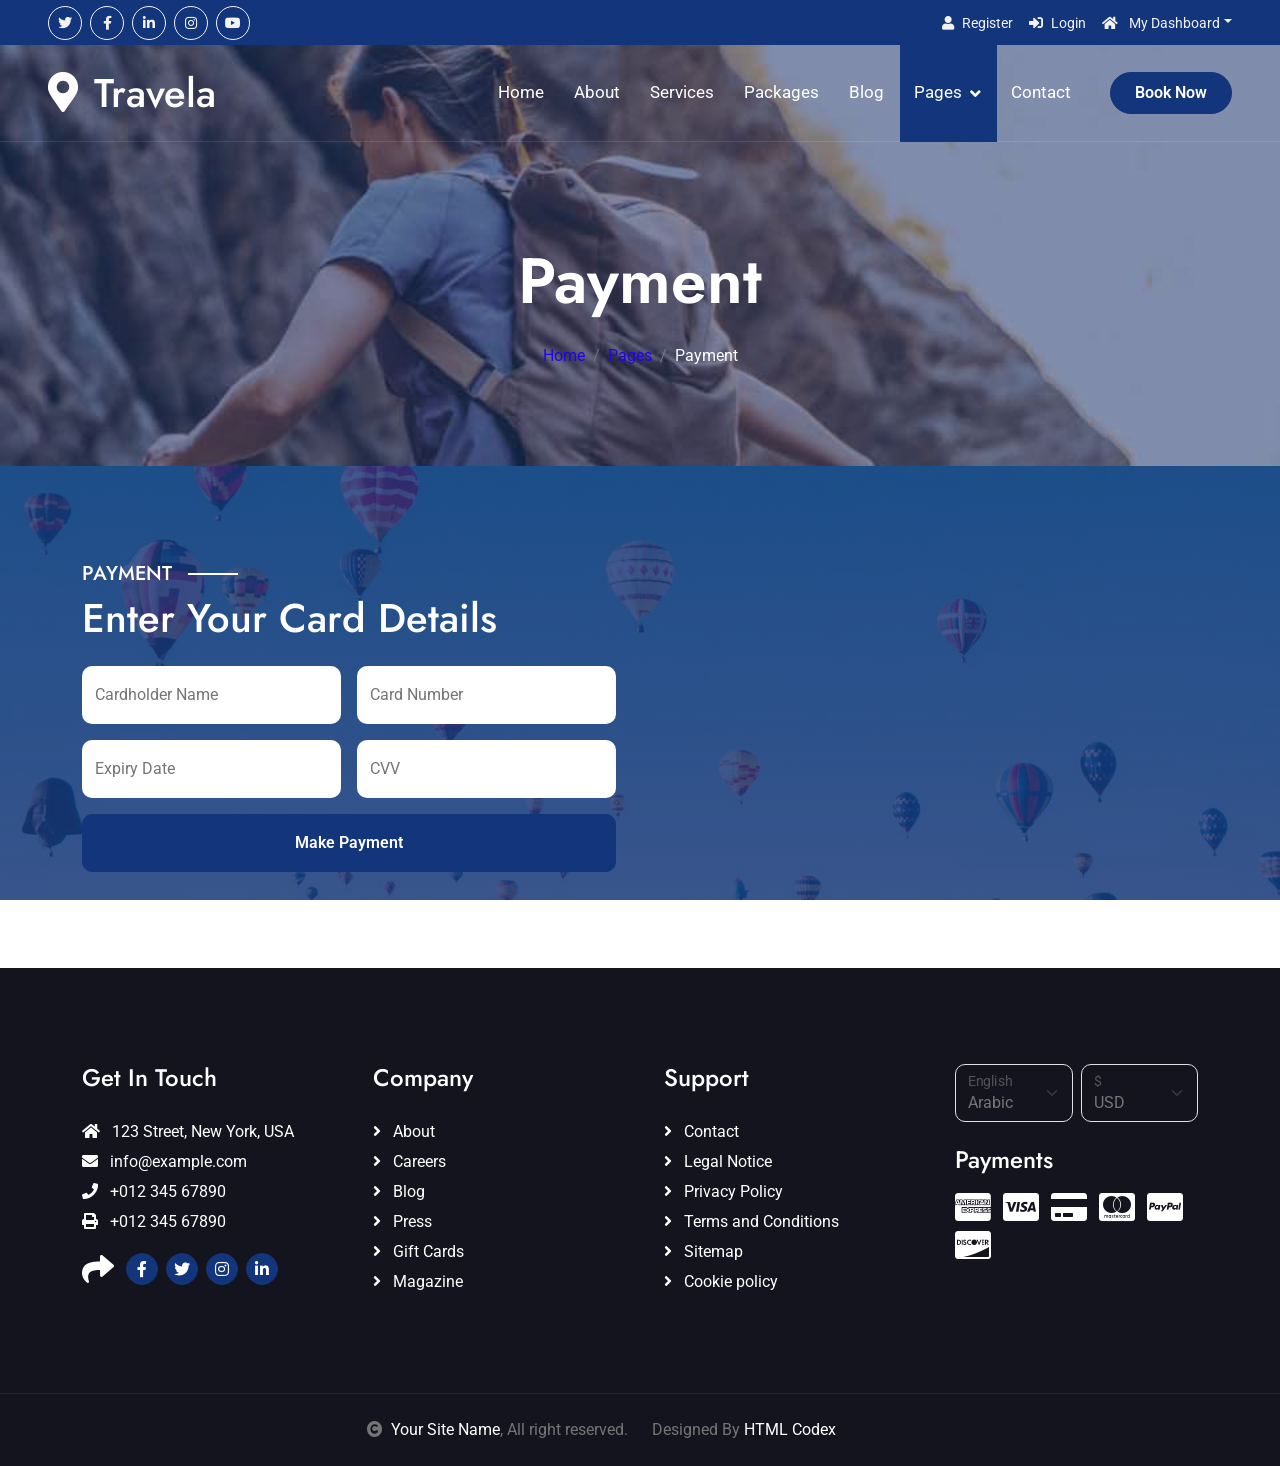
==== payment.html @ 4fa358ba "WIse Africa Web to Fix" ====
<!DOCTYPE html>
<html lang="en">

    <head>
        <meta charset="utf-8">
        <title>Travela - Tourism Website Template</title>
        <meta content="width=device-width, initial-scale=1.0" name="viewport">
        <meta content="" name="keywords">
        <meta content="" name="description">

        <!-- Google Web Fonts -->
        <link rel="preconnect" href="https://fonts.googleapis.com">
        <link rel="preconnect" href="https://fonts.gstatic.com" crossorigin>
        <link href="https://fonts.googleapis.com/css2?family=Jost:wght@500;600&family=Roboto&display=swap" rel="stylesheet"> 

        <!-- Icon Font Stylesheet -->
        <link rel="stylesheet" href="https://use.fontawesome.com/releases/v5.15.4/css/all.css"/>
        <link href="https://cdn.jsdelivr.net/npm/bootstrap-icons@1.4.1/font/bootstrap-icons.css" rel="stylesheet">

        <!-- Libraries Stylesheet -->
        <link href="lib/owlcarousel/assets/owl.carousel.min.css" rel="stylesheet">
        <link href="lib/lightbox/css/lightbox.min.css" rel="stylesheet">


        <!-- Customized Bootstrap Stylesheet -->
        <link href="css/bootstrap.min.css" rel="stylesheet">

        <!-- Template Stylesheet -->
        <link href="css/style.css" rel="stylesheet">
    </head>

    <body>

        <!-- Spinner Start -->
        <div id="spinner" class="show bg-white position-fixed translate-middle w-100 vh-100 top-50 start-50 d-flex align-items-center justify-content-center">
            <div class="spinner-border text-primary" style="width: 3rem; height: 3rem;" role="status">
                <span class="sr-only">Loading...</span>
            </div>
        </div>
        <!-- Spinner End -->

        <!-- Topbar Start -->
        <div class="container-fluid bg-primary px-5 d-none d-lg-block">
            <div class="row gx-0">
                <div class="col-lg-8 text-center text-lg-start mb-2 mb-lg-0">
                    <div class="d-inline-flex align-items-center" style="height: 45px;">
                        <a class="btn btn-sm btn-outline-light btn-sm-square rounded-circle me-2" href=""><i class="fab fa-twitter fw-normal"></i></a>
                        <a class="btn btn-sm btn-outline-light btn-sm-square rounded-circle me-2" href=""><i class="fab fa-facebook-f fw-normal"></i></a>
                        <a class="btn btn-sm btn-outline-light btn-sm-square rounded-circle me-2" href=""><i class="fab fa-linkedin-in fw-normal"></i></a>
                        <a class="btn btn-sm btn-outline-light btn-sm-square rounded-circle me-2" href=""><i class="fab fa-instagram fw-normal"></i></a>
                        <a class="btn btn-sm btn-outline-light btn-sm-square rounded-circle" href=""><i class="fab fa-youtube fw-normal"></i></a>
                    </div>
                </div>
                <div class="col-lg-4 text-center text-lg-end">
                    <div class="d-inline-flex align-items-center" style="height: 45px;">
                        <a href="#"><small class="me-3 text-light"><i class="fa fa-user me-2"></i>Register</small></a>
                        <a href="#"><small class="me-3 text-light"><i class="fa fa-sign-in-alt me-2"></i>Login</small></a>
                        <div class="dropdown">
                            <a href="#" class="dropdown-toggle text-light" data-bs-toggle="dropdown"><small><i class="fa fa-home me-2"></i> My Dashboard</small></a>
                            <div class="dropdown-menu rounded">
                                <a href="#" class="dropdown-item"><i class="fas fa-user-alt me-2"></i> My Profile</a>
                                <a href="#" class="dropdown-item"><i class="fas fa-comment-alt me-2"></i> Inbox</a>
                                <a href="#" class="dropdown-item"><i class="fas fa-bell me-2"></i> Notifications</a>
                                <a href="#" class="dropdown-item"><i class="fas fa-cog me-2"></i> Account Settings</a>
                                <a href="#" class="dropdown-item"><i class="fas fa-power-off me-2"></i> Log Out</a>
                            </div>
                        </div>
                    </div>
                </div>
            </div>
        </div>
        <!-- Topbar End -->

        <!-- Navbar & Hero Start -->
        <div class="container-fluid position-relative p-0">
            <nav class="navbar navbar-expand-lg navbar-light px-4 px-lg-5 py-3 py-lg-0">
                <a href="" class="navbar-brand p-0">
                    <h1 class="m-0"><i class="fa fa-map-marker-alt me-3"></i>Travela</h1>
                    <!-- <img src="img/logo.png" alt="Logo"> -->
                </a>
                <button class="navbar-toggler" type="button" data-bs-toggle="collapse" data-bs-target="#navbarCollapse">
                    <span class="fa fa-bars"></span>
                </button>
                <div class="collapse navbar-collapse" id="navbarCollapse">
                    <div class="navbar-nav ms-auto py-0">
                        <a href="index.html" class="nav-item nav-link">Home</a>
                        <a href="about.html" class="nav-item nav-link">About</a>
                        <a href="services.html" class="nav-item nav-link">Services</a>
                        <a href="packages.html" class="nav-item nav-link">Packages</a>
                        <a href="blog.html" class="nav-item nav-link">Blog</a>
                        <div class="nav-item dropdown">
                            <a href="#" class="nav-link dropdown-toggle active" data-bs-toggle="dropdown">Pages</a>
                            <div class="dropdown-menu m-0">
                                <a href="destination.html" class="dropdown-item">Destination</a>
                                <a href="tour.html" class="dropdown-item active">Explore Tour</a>
                                <a href="booking.html" class="dropdown-item">Travel Booking</a>
                                <a href="gallery.html" class="dropdown-item">Our Gallery</a>
                                <a href="guides.html" class="dropdown-item">Travel Guides</a>
                                <a href="testimonial.html" class="dropdown-item">Testimonial</a>
                                <a href="404.html" class="dropdown-item">404 Page</a>
                            </div>
                        </div>
                        <a href="contact.html" class="nav-item nav-link">Contact</a>
                    </div>
                    <a href="" class="btn btn-primary rounded-pill py-2 px-4 ms-lg-4">Book Now</a>
                </div>
            </nav>
        </div>
        <!-- Navbar & Hero End -->

        <div class="container-fluid bg-breadcrumb">
            <div class="container text-center py-5" style="max-width: 900px;">
                <h3 class="text-white display-3 mb-4">Payment</h3>
                <ol class="breadcrumb justify-content-center mb-0">
                    <li class="breadcrumb-item"><a href="index.html">Home</a></li>
                    <li class="breadcrumb-item"><a href="#">Pages</a></li>
                    <li class="breadcrumb-item active text-white">Payment</li>
                </ol>    
            </div>
        </div>
        <!-- Header End -->
    
        <!-- Payment Form Start -->
        <div class="container-fluid booking py-5">
            <div class="container py-5">
                <div class="row g-5 align-items-center">
                    <div class="col-lg-6">
                        <h5 class="section-booking-title pe-3">Payment</h5>
                        <h1 class="text-white mb-4">Enter Your Card Details</h1>
                        <form action="handle_booking.php" method="post">
                            <div class="row g-3">
                                <div class="col-md-6">
                                    <div class="form-floating">
                                        <input type="text" class="form-control bg-white border-0" id="cardName" placeholder="Cardholder Name">
                                        <label for="cardName">Cardholder Name</label>
                                    </div>
                                </div>
                                <div class="col-md-6">
                                    <div class="form-floating">
                                        <input type="text" class="form-control bg-white border-0" id="cardNumber" placeholder="Card Number">
                                        <label for="cardNumber">Card Number</label>
                                    </div>
                                </div>
                                <div class="col-md-6">
                                    <div class="form-floating">
                                        <input type="text" class="form-control bg-white border-0" id="expiryDate" placeholder="Expiry Date">
                                        <label for="expiryDate">Expiry Date</label>
                                    </div>
                                </div>
                                <div class="col-md-6">
                                    <div class="form-floating">
                                        <input type="text" class="form-control bg-white border-0" id="cvv" placeholder="CVV">
                                        <label for="cvv">CVV</label>
                                    </div>
                                </div>
                                <div class="col-12">
                                    <button class="btn btn-primary text-white w-100 py-3" type="submit">Make Payment</button>
                                </div>
                            </div>
                        </form>
                    </div>
                </div>
            </div>
        </div>

        <!-- Footer Start -->
        <div class="container-fluid footer py-5">
            <div class="container py-5">
                <div class="row g-5">
                    <div class="col-md-6 col-lg-6 col-xl-3">
                        <div class="footer-item d-flex flex-column">
                            <h4 class="mb-4 text-white">Get In Touch</h4>
                            <a href=""><i class="fas fa-home me-2"></i> 123 Street, New York, USA</a>
                            <a href=""><i class="fas fa-envelope me-2"></i> info@example.com</a>
                            <a href=""><i class="fas fa-phone me-2"></i> +012 345 67890</a>
                            <a href="" class="mb-3"><i class="fas fa-print me-2"></i> +012 345 67890</a>
                            <div class="d-flex align-items-center">
                                <i class="fas fa-share fa-2x text-white me-2"></i>
                                <a class="btn-square btn btn-primary rounded-circle mx-1" href=""><i class="fab fa-facebook-f"></i></a>
                                <a class="btn-square btn btn-primary rounded-circle mx-1" href=""><i class="fab fa-twitter"></i></a>
                                <a class="btn-square btn btn-primary rounded-circle mx-1" href=""><i class="fab fa-instagram"></i></a>
                                <a class="btn-square btn btn-primary rounded-circle mx-1" href=""><i class="fab fa-linkedin-in"></i></a>
                            </div>
                        </div>
                    </div>
                    <div class="col-md-6 col-lg-6 col-xl-3">
                        <div class="footer-item d-flex flex-column">
                            <h4 class="mb-4 text-white">Company</h4>
                            <a href=""><i class="fas fa-angle-right me-2"></i> About</a>
                            <a href=""><i class="fas fa-angle-right me-2"></i> Careers</a>
                            <a href=""><i class="fas fa-angle-right me-2"></i> Blog</a>
                            <a href=""><i class="fas fa-angle-right me-2"></i> Press</a>
                            <a href=""><i class="fas fa-angle-right me-2"></i> Gift Cards</a>
                            <a href=""><i class="fas fa-angle-right me-2"></i> Magazine</a>
                        </div>
                    </div>
                    <div class="col-md-6 col-lg-6 col-xl-3">
                        <div class="footer-item d-flex flex-column">
                            <h4 class="mb-4 text-white">Support</h4>
                            <a href=""><i class="fas fa-angle-right me-2"></i> Contact</a>
                            <a href=""><i class="fas fa-angle-right me-2"></i> Legal Notice</a>
                            <a href=""><i class="fas fa-angle-right me-2"></i> Privacy Policy</a>
                            <a href=""><i class="fas fa-angle-right me-2"></i> Terms and Conditions</a>
                            <a href=""><i class="fas fa-angle-right me-2"></i> Sitemap</a>
                            <a href=""><i class="fas fa-angle-right me-2"></i> Cookie policy</a>
                        </div>
                    </div>
                    <div class="col-md-6 col-lg-6 col-xl-3">
                        <div class="footer-item">
                            <div class="row gy-3 gx-2 mb-4">
                                <div class="col-xl-6">
                                    <form>
                                        <div class="form-floating">
                                            <select class="form-select bg-dark border" id="select1">
                                                <option value="1">Arabic</option>
                                                <option value="2">German</option>
                                                <option value="3">Greek</option>
                                                <option value="3">New York</option>
                                            </select>
                                            <label for="select1">English</label>
                                        </div>
                                    </form>
                                </div>
                                <div class="col-xl-6">
                                    <form>
                                        <div class="form-floating">
                                            <select class="form-select bg-dark border" id="select1">
                                                <option value="1">USD</option>
                                                <option value="2">EUR</option>
                                                <option value="3">INR</option>
                                                <option value="3">GBP</option>
                                            </select>
                                            <label for="select1">$</label>
                                        </div>
                                    </form>
                                </div>
                            </div>
                            <h4 class="text-white mb-3">Payments</h4>
                            <div class="footer-bank-card">
                                <a href="#" class="text-white me-2"><i class="fab fa-cc-amex fa-2x"></i></a>
                                <a href="#" class="text-white me-2"><i class="fab fa-cc-visa fa-2x"></i></a>
                                <a href="#" class="text-white me-2"><i class="fas fa-credit-card fa-2x"></i></a>
                                <a href="#" class="text-white me-2"><i class="fab fa-cc-mastercard fa-2x"></i></a>
                                <a href="#" class="text-white me-2"><i class="fab fa-cc-paypal fa-2x"></i></a>
                                <a href="#" class="text-white"><i class="fab fa-cc-discover fa-2x"></i></a>
                            </div>
                        </div>
                    </div>
                </div>
            </div>
        </div>
        <!-- Footer End -->
        
        <!-- Copyright Start -->
        <div class="container-fluid copyright text-body py-4">
            <div class="container">
                <div class="row g-4 align-items-center">
                    <div class="col-md-6 text-center text-md-end mb-md-0">
                        <i class="fas fa-copyright me-2"></i><a class="text-white" href="#">Your Site Name</a>, All right reserved.
                    </div>
                    <div class="col-md-6 text-center text-md-start">
                        <!--/*** This template is free as long as you keep the below author’s credit link/attribution link/backlink. ***/-->
                        <!--/*** If you'd like to use the template without the below author’s credit link/attribution link/backlink, ***/-->
                        <!--/*** you can purchase the Credit Removal License from "https://htmlcodex.com/credit-removal". ***/-->
                        Designed By <a class="text-white" href="https://htmlcodex.com">HTML Codex</a>
                    </div>
                </div>
            </div>
        </div>
        <!-- Copyright End -->

        <!-- Back to Top -->
        <a href="#" class="btn btn-primary btn-primary-outline-0 btn-md-square back-to-top"><i class="fa fa-arrow-up"></i></a>   

        
        <!-- JavaScript Libraries -->
        <script src="https://ajax.googleapis.com/ajax/libs/jquery/3.6.4/jquery.min.js"></script>
        <script src="https://cdn.jsdelivr.net/npm/bootstrap@5.0.0/dist/js/bootstrap.bundle.min.js"></script>
        <script src="lib/easing/easing.min.js"></script>
        <script src="lib/waypoints/waypoints.min.js"></script>
        <script src="lib/owlcarousel/owl.carousel.min.js"></script>
        <script src="lib/lightbox/js/lightbox.min.js"></script>
        

        <!-- Template Javascript -->
        <script src="js/main.js"></script>
    </body>

</html>
---- css/style.css ----
/*** Spinner Start ***/
/*** Spinner ***/
#spinner {
    opacity: 0;
    visibility: hidden;
    transition: opacity .5s ease-out, visibility 0s linear .5s;
    z-index: 99999;
}

#spinner.show {
    transition: opacity .5s ease-out, visibility 0s linear 0s;
    visibility: visible;
    opacity: 1;
}
/*** Spinner End ***/

.back-to-top {
    position: fixed;
    right: 30px;
    bottom: 30px;
    display: flex;
    width: 45px;
    height: 45px;
    align-items: center;
    justify-content: center;
    transition: 0.5s;
    z-index: 99;
}

/*** Button Start ***/
.btn {
    font-weight: 600;
    transition: .5s;
}

.btn-square {
    width: 32px;
    height: 32px;
}

.btn-sm-square {
    width: 34px;
    height: 34px;
}

.btn-md-square {
    width: 44px;
    height: 44px;
}

.btn-lg-square {
    width: 56px;
    height: 56px;
}

.btn-square,
.btn-sm-square,
.btn-md-square,
.btn-lg-square {
    padding: 0;
    display: flex;
    align-items: center;
    justify-content: center;
    font-weight: normal;
    border-radius: 50%;
}

.btn.btn-primary {
    box-shadow: inset 0 0 0 0 var(--bs-primary);
}

.btn.btn-primary:hover {
    box-shadow: inset 300px 0 0 0 var(--bs-light) !important;
    color: var(--bs-primary) !important;
}

.btn.btn-light {
    box-shadow: inset 0 0 0 0 var(--bs-primary);
}

.btn.btn-light:hover {
    box-shadow: inset 300px 0 0 0 var(--bs-primary);
    color: var(--bs-light) !important;
}

.btn-hover {
    transition: 0.5s;
}

.btn-hover:hover {
    color: var(--bs-secondary) !important;
}

/*** Section Title Start ***/
.section-title {
    position: relative;
    display: inline-block;
    text-transform: uppercase;
    color: var(--bs-primary);
}

.section-title::before {
    content: "";
    width: 50px;
    position: absolute;
    top: 50%;
    right: 0;
    transform: translateY(-50%);
    margin-right: -50px;
    border: 1px solid var(--bs-primary) !important;
}

.section-title::after {
    content: "";
    width: 50px;
    position: absolute;
    top: 50%;
    left: 0;
    transform: translateY(-50%);
    margin-left: -50px;
    border: 1px solid var(--bs-primary) !important;
}


/*** Topbar Start ***/
.fixed-top .container {
    transition: 0.5s;
}

.topbar {
    padding: 2px 10px 2px 20px;
    background: var(--bs-primary) !important;
}

.topbar a,
.topbar a i {
    transition: 0.5s;
}

.topbar a:hover,
.topbar a i:hover {
    color: var(--bs-secondary) !important;
}


@media (max-width: 768px) {
    .topbar {
        display: none;    
    }
}
/*** Topbar End ***/


/*** Navbar ***/
.navbar-light .navbar-nav .nav-link {
    font-family: 'Roboto', sans-serif;
    position: relative;
    padding: 35px 15px;
    color: var(--bs-white) !important;
    font-size: 17px;
    font-weight: 400;
    outline: none;
    transition: .5s;
}

.sticky-top.navbar-light .navbar-nav .nav-link {
    padding: 20px 15px;
    color: var(--bs-dark) !important;
}

.navbar-light .navbar-nav .nav-link:hover,
.navbar-light .navbar-nav .nav-link.active {
    color: var(--bs-white) !important;
}

.navbar-light .navbar-brand h1 {
    color: var(--bs-white);
}

.sticky-top.navbar-light .navbar-brand h1 {
    color: var(--bs-primary);
}

.navbar-light .navbar-brand img {
    max-height: 60px;
    transition: .5s;
}

.sticky-top.navbar-light .navbar-brand img {
    max-height: 45px;
}

.navbar .dropdown-toggle::after {
    border: none;
    content: "\f107";
    font-family: "Font Awesome 5 Free";
    font-weight: 900;
    vertical-align: middle;
    margin-left: 8px;
}

@media (min-width: 1200px) {
    .navbar .nav-item .dropdown-menu {
        display: block;
        visibility: hidden;
        top: 100%;
        transform: rotateX(-75deg);
        transform-origin: 0% 0%;
        border: 0;
        border-radius: 10px;
        transition: .5s;
        opacity: 0;
    }
}

.dropdown .dropdown-menu a:hover {
    background: var(--bs-primary);
    color: var(--bs-white);
}

.navbar .nav-item:hover .dropdown-menu {
    transform: rotateX(0deg);
    visibility: visible;
    background: var(--bs-light);
    transition: .5s;
    opacity: 1;
}

@media (max-width: 991.98px) {
    .sticky-top.navbar-light {
        position: relative;
        background: var(--bs-white);
    }

    .navbar-light .navbar-brand h1 {
        color: var(--bs-primary);
    }

    .navbar.navbar-expand-lg .navbar-toggler {
        padding: 10px 20px;
        border: 1px solid var(--bs-primary);
        color: var(--bs-primary);
    }

    .navbar-light .navbar-collapse {
        margin-top: 15px;
        border-top: 1px solid #DDDDDD;
    }

    .navbar-light .navbar-nav .nav-link,
    .sticky-top.navbar-light .navbar-nav .nav-link {
        padding: 10px 0;
        color: var(--bs-dark) !important;
    }

    .navbar-light .navbar-nav .nav-link:hover,
    .navbar-light .navbar-nav .nav-link.active  {
        color: var(--bs-primary) !important;
    }

    .navbar-light .navbar-brand img {
        max-height: 45px;
    }
}

@media (min-width: 992px) {
    .navbar-light {
        position: absolute;
        width: 100%;
        top: 0;
        left: 0;
        border-bottom: 1px solid rgba(255, 255, 255, .1);
        z-index: 999;
    }
    
    .sticky-top.navbar-light {
        position: fixed;
        background: var(--bs-light);
    }

    .navbar-light .navbar-nav .nav-link::before {
        position: absolute;
        content: "";
        width: 100%;
        height: 0;
        bottom: -1px;
        left: 0;
        background: var(--bs-primary);
        transition: .5s;
        z-index: -1;
    }

    .navbar-light .navbar-nav .nav-link:hover::before,
    .navbar-light .navbar-nav .nav-link.active::before {
        height: calc(100% + 1px);
        left: 1px;
    }

    .navbar-light .navbar-nav .nav-link.nav-contact::before {
        display: none;
    }
}

/*** Carousel Hero Header Start ***/
.carousel-header .carousel-control-prev,
.carousel-header .carousel-control-next {
    background: transparent;
}

.carousel-header .carousel-control-prev .carousel-control-prev-icon {
    position: absolute;
    top: 50%;
    left: 0;
    transform: translateY(-50%);
    padding: 25px 30px;
    border-top-left-radius: 0;
    border-top-right-radius: 50px;
    border-bottom-left-radius: 0;
    border-bottom-right-radius: 50px;
    background-size: 60% 60%;
}

.carousel-header .carousel-control-next .carousel-control-next-icon {
    position: absolute;
    top: 50%;
    right: 0;
    transform: translateY(-50%);
    padding: 25px 30px;
    border-top-left-radius: 50px;
    border-top-right-radius: 0;
    border-bottom-left-radius: 50px;
    border-bottom-right-radius: 0;
    background-size: 60% 60%;

}

.carousel-header .carousel .carousel-indicators li,
.carousel-header .carousel .carousel-indicators li,
.carousel-header .carousel .carousel-indicators li {
    opacity: 0;
}

.carousel-header .carousel-inner .carousel-item {
    position: relative;
    min-height: 100vh 
}

.carousel-header .carousel-inner .carousel-item img {
    position: absolute;
    width: 100%;
    height: 100%;
    object-fit: cover;
}

.carousel-header .carousel-inner .carousel-item .carousel-caption  {
    position: absolute;
    width: 100%;
    height: 100%;
    top: 0;
    left: 0;
    padding-top: 60px;
    display: flex;
    align-items: center;
    justify-content: center;
    text-align: center;
    background: linear-gradient(rgba(0, 0, 0, .5), rgba(0, 0, 0, 0.5));
    background-size: cover;
}

@media (max-width: 768px) {
    .carousel-header .carousel-inner .carousel-item img,
    .carousel-header .carousel-inner .carousel-item .carousel-caption {
        height: 700px;
        margin-top: -100px;
    }

    .carousel-header {
        height: 700px !important;
    }

    .carousel-header .carousel-control-prev .carousel-control-prev-icon,
    .carousel-header .carousel-control-next .carousel-control-next-icon {
        opacity: 0;
    }
    
    .search-bar {
        margin-top: -100px;
        transition: 0.5s;
    }
}
/*** Carousel Hero Header End ***/


/*** Single Page Hero Header Start ***/
.bg-breadcrumb {
    background: linear-gradient(rgba(19, 53, 123, 0.5), rgba(19, 53, 123, 0.5)), url(../img/breadcrumb-bg.jpg);
    background-position: center center;
    background-repeat: no-repeat;
    background-size: cover;
    background-attachment: fixed;
    padding: 150px 0 50px 0;
}

.bg-breadcrumb .breadcrumb-item a {
    color: var(--bs-secondary) !important;
}
/*** Single Page Hero Header End ***/


/*** About Start ***/
.about .container .section-about-title {
    position: relative;
    display: inline-block;
    text-transform: uppercase;
    color: var(--bs-primary);
}

.about .container .section-about-title::before {
    content: "";
    width: 50px;
    position: absolute;
    top: 50%;
    right: 0;
    transform: translateY(-50%);
    margin-right: -50px;
    border: 1px solid var(--bs-primary) !important;
}
/*** About End ***/


/*** Services Start ***/
.service .service-content-inner {
    transition: 0.5s;
}
.service .service-content-inner:hover {
    position: relative;
    background: var(--bs-primary) !important;
}

.service .service-content-inner .service-content h5,
.service .service-content-inner .service-content p,
.service .service-content-inner .service-icon i {
    transition: 0.5s;
}

.service .service-content-inner:hover .service-content h5,
.service .service-content-inner:hover .service-content p,
.service .service-content-inner:hover .service-icon i {
    color: var(--bs-white) !important;
}
/*** Service End ***/


/*** Destination Start ***/
.destination .tab-class .tab-content .tab-pane .destination-img {
    position: relative;
    overflow: hidden;
    border-radius: 10px;
    z-index: 1;
}

.destination .tab-class .tab-content .tab-pane .destination-img .destination-overlay {
    position: absolute;
    bottom: -100%;
    left: 0;
    z-index: 3;
    transition: 0.5s;
}

.destination .tab-class .tab-content .tab-pane .destination-img .search-icon {
    position: absolute;
    width: 100%;
    height: 100%;
    top: 0;
    right: 0;
    display: flex;
    justify-content: end;
    padding: 20px 20px 0 0;
    background: rgba(0, 0, 0, 0.1);
    border-radius: 10px;
    transition: 0.5s;

}

.destination .tab-class .tab-content .tab-pane .destination-img .search-icon a i {
    opacity: 0;
    transition: 0.5s;
}

.destination .tab-class .nav-item {
    padding: 0 0 20px 0;
}
.destination .tab-class .nav-item a.active {
    background: var(--bs-primary) !important;
}

.destination .tab-class .nav-item a.active span {
    color: var(--bs-white) !important;
}

.destination .tab-class .tab-content .destination-img:hover .search-icon {
    background: rgba(19, 53, 123, 0.4);
}

.destination .tab-class .tab-content .destination-img:hover .destination-overlay {
    bottom: 0;
}

.destination .tab-class .tab-content .destination-img:hover .search-icon a i {
    opacity: 1;
}

.destination .tab-class .tab-content .destination-img img {
    transition: 0.5s;
}

.destination .tab-class .tab-content .destination-img:hover img {
    transform: scale(1.2);
}
/*** Destination End ***/


/*** Packages Start ***/
.packages .packages-item .packages-img {
    position: relative;
    overflow: hidden;
    transition: 0.5s;
    border-top-right-radius: 10px;
    border-top-left-radius: 10px;
    z-index: 1;
}

.packages .packages-item .packages-img .packages-info {
    background: rgba(0, 0, 0, .3);
}

.packages .packages-item .packages-img .packages-info small,
.packages .packages-item .packages-img .packages-info small i {
    color: var(--bs-white);
    transition: 0.5s;
}

.packages .packages-item .packages-img::after {
    position: absolute;
    content: "";
    width: 0;
    height: 0;
    top: 50%;
    left: 50%;
    transform: translate(-50%, -50%);
    border: 0px solid;
    border-radius: 10px !important;
    visibility: hidden;
    transition: 0.7s;
    z-index: 3;
}

.packages .packages-item .packages-img:hover.packages-img::after {
    width: 100%;
    height: 100%;
    border: 300px solid;
    border-color: rgba(19, 53, 123, 0.6) rgba(19, 53, 123, 0.6) rgba(19, 53, 123, 0.6) rgba(19, 53, 123, 0.6);
    visibility: visible;
}

.packages .packages-item .packages-img small,
.packages .packages-item .packages-img small i {
    transition: 0.5s;
}

.packages .packages-item .packages-img:hover small,
.packages .packages-item .packages-img:hover small i {
    color: var(--bs-white) !important;

}

.packages .packages-item .packages-img img {
    transition: 0.5s;
}

.packages .packages-item .packages-img:hover img {
    transform: scale(1.3);
}

.packages .packages-item .packages-img .packages-price {
    position: absolute;
    width: 100px; 
    top: 0; 
    left: 50%; 
    transform: translateX(-50%);
    display: inline-block;
    background: var(--bs-primary);
    color: var(--bs-white);
    border-bottom-left-radius: 10px;
    border-bottom-right-radius: 10px; 
    z-index: 5;
}

.packages .packages-carousel {
    position: relative;
}

.packages .packages-carousel .owl-nav .owl-prev {
    position: absolute;
    top: -50px;
    left: 0;
    padding: 5px 30px;
    border: 1px solid var(--bs-primary);
    border-radius: 30px;
    transition: 0.5s;
}

.packages .packages-carousel .owl-nav .owl-next {
    position: absolute;
    top: -50px;
    right: 0;
    padding: 5px 30px;
    border: 1px solid var(--bs-primary);
    border-radius: 30px;
    transition: 0.5s;
}

.packages .packages-carousel .owl-nav .owl-prev i,
.packages .packages-carousel .owl-nav .owl-next i {
    color: var(--bs-primary);
    font-size: 17px;
    transition: 0.5s;
}

.packages .packages-carousel .owl-nav .owl-prev:hover,
.packages .packages-carousel .owl-nav .owl-next:hover {
    background: var(--bs-primary);
}

.packages .packages-carousel .owl-nav .owl-prev:hover i,
.packages .packages-carousel .owl-nav .owl-next:hover i {
    color: var(--bs-white);
}
/*** Packages End ***/


/*** Explore Tour Start ***/
.ExploreTour .tab-class .nav-item {
    padding: 0 0 20px 0;
}
.ExploreTour .tab-class .nav-item a.active {
    background: var(--bs-primary) !important;
}

.ExploreTour .tab-class .nav-item a.active span {
    color: var(--bs-white) !important;
}


/* National Tour Start */
.ExploreTour #NationalTab-1 .national-item {
    position: relative;
    border-radius: 10px;
    overflow: hidden;
}

.ExploreTour #NationalTab-1 .national-item img {
    transition: 0.5s;
}

.ExploreTour #NationalTab-1 .national-item:hover img {
    transform: scale(1.2);
}

.ExploreTour #NationalTab-1 .national-item .national-content {
    position: absolute;
    width: 100%;
    height: 100%;
    top: 0;
    left: 0;
    border-radius: 10px;
    padding: 20px;
    background: rgba(0, 0, 0, .2);
    display: flex;
    align-items: end;
    justify-content: center;
    transition: 0.5s;
}

.ExploreTour #NationalTab-1 .national-item:hover .national-content {
    background: rgba(19, 53, 123, .6);
}

.ExploreTour #NationalTab-1 .national-item .national-plus-icon {
    position: absolute;
    top: 50%;
    left: 50%;
    transform: translate(-50%, -50%);
    transition: 0.5s;
    opacity: 0;
}

.ExploreTour #NationalTab-1 .national-item:hover .national-plus-icon {
    opacity: 1;
}

.ExploreTour #NationalTab-1 .national-item .tour-offer {
    position: absolute;
    top: -1px;
    left: -1px;
    padding: 20px;
    border-top-right-radius: 40px;
    border-top-left-radius: 20px;
    border-bottom-right-radius: 0;
    border-bottom-left-radius: 80px;
    background: var(--bs-primary);
    color: var(--bs-white);
}

/* International Tour Start */
.ExploreTour #InternationalTab-2 .international-item {
    position: relative;
    border-radius: 10px;
    overflow: hidden;
}

.ExploreTour #InternationalTab-2 .international-item img {
    transition: 0.5s;
}

.ExploreTour #InternationalTab-2 .international-item:hover img {
    transform: scale(1.2);
}

.ExploreTour #InternationalTab-2 .international-item .tour-offer {
    position: absolute;
    top: -1px;
    left: -1px;
    padding: 20px;
    border-top-right-radius: 30px;
    border-top-left-radius: 20px;
    border-bottom-right-radius: 0;
    border-bottom-left-radius: 80px;
    background: var(--bs-primary);
    color: var(--bs-white);
}

.ExploreTour #InternationalTab-2 .international-item .international-content {
    position: absolute;
    width: 100%;
    height: 100%;
    top: 0;
    left: 0;
    border-radius: 10px;
    padding: 20px;
    background: rgba(0, 0, 0, .3);
    display: flex;
    align-items: end;
    justify-content: center;
    transition: 0.5s;
}

.ExploreTour #InternationalTab-2 .international-item:hover .international-content {
    background: rgba(19, 53, 123, .6);
}

.ExploreTour #InternationalTab-2 .international-item .international-content .international-info a {
    font-size: 14px;
}

.ExploreTour #InternationalTab-2 .international-item .international-plus-icon {
    position: absolute;
    top: 50%;
    left: 50%;
    transform: translate(-50%, -50%);
    transition: 0.5s;
    opacity: 0;
}

.ExploreTour #InternationalTab-2 .international-item:hover .international-plus-icon {
    opacity: 1;
}

/* carousel Start */
.ExploreTour #InternationalTab-2 .InternationalTour-carousel .international-item {
    position: relative;
    overflow: hidden;
}

.ExploreTour #InternationalTab-2 .InternationalTour-carousel .owl-dots {
    margin-top: 30px;
    display: flex;
    align-items: center;
    justify-content: center;
}

.ExploreTour #InternationalTab-2 .InternationalTour-carousel .owl-dot {
    position: relative;
    display: inline-block;
    margin: 0 5px;
    width: 15px;
    height: 15px;
    background: var(--bs-light);
    border: 1px solid var(--bs-primary);
    border-radius: 10px;
    transition: 0.5s;
}

.ExploreTour #InternationalTab-2 .InternationalTour-carousel .owl-dot.active {
    width: 40px;
    background: var(--bs-primary);
}
/*** Explore Tour End ***/


/*** Gallery Start ***/
.gallery .gallery-item {
    position: relative;
    overflow: hidden;
    border-radius: 10px;
}

.gallery .gallery-item img {
    min-height: 300px;
    object-fit: cover;
}

.gallery .gallery-item .gallery-content {
    position: absolute;
    width: 100%;
    height: 100%;
    bottom: 0;
    left: 0;
    padding: 15px;
    background: rgba(0, 0, 0, 0.3);
    border-radius: 10px;
    display: flex;
    flex-direction: column;
    justify-content: end;
    transition: 0.5s;
}

.gallery .gallery-item .gallery-content .gallery-info {
    position: relative;
    margin-bottom: -100%;
    opacity: 0;
    transition: 0.5s;
}

.gallery .gallery-item .gallery-plus-icon {
    position: absolute;
    top: 50%;
    left: 50%;
    transform: translate(-50%, -50%);
    transition: 0.5s;
    opacity: 0;
}

.gallery .gallery-item:hover .gallery-content .gallery-info,
.gallery .gallery-item:hover .gallery-plus-icon {
   opacity: 1;
   margin: 0;
}

.gallery .gallery-item img {
    transition: 0.5s;
}

.gallery .gallery-item:hover img {
    transform: scale(1.2);
}

.gallery .gallery-item:hover .gallery-content {
    background: rgba(19, 53, 123, 0.8);
}

.gallery .tab-class .nav-item {
    padding: 0 0 20px 0;
}
.gallery .tab-class .nav-item a.active {
    background: var(--bs-primary) !important;
}

.gallery .tab-class .nav-item a.active span {
    color: var(--bs-white) !important;
}

/*** Gallery End ***/

/*** Tour Booking Start ***/
.booking {
    background: linear-gradient(rgba(19, 53, 123, .8), rgba(19, 53, 123, .8)), url(../img/tour-booking-bg.jpg);
    background-position: center center;
    background-repeat: no-repeat;
    background-size: cover;
    background-attachment: fixed;
    
}


.booking .container .section-booking-title {
    position: relative;
    display: inline-block;
    text-transform: uppercase;
    color: var(--bs-white);
}

.booking .container .section-booking-title::before {
    content: "";
    width: 50px;
    position: absolute;
    top: 50%;
    right: 0;
    transform: translateY(-50%);
    margin-right: -50px;
    border: 1px solid var(--bs-white) !important;
}

.booking .container form .btn.btn-primary {
    box-shadow: inset 0 0 0 0 var(--bs-primary);
}

.booking .container form .btn.btn-primary:hover {
    box-shadow: inset 800px 0 0 0 var(--bs-light) !important;
    color: var(--bs-primary) !important;
}



/*** Tour Booking end ***/

/*** Travel Guide Start ***/
.guide .guide-item .guide-img {
    position: relative;
}

.guide .guide-item .guide-img .guide-icon {
    position: absolute;
    bottom: 0; 
    left: 50%; 
    transform: translate(-50%, -50%);
    margin-bottom: -50px;
    display: flex;
    justify-content: center;
    border: 1px solid var(--bs-primary);
    background: var(--bs-light);
    z-index: 9;
}

.guide .guide-item .guide-img .guide-img-efects {
    position: relative;
    overflow: hidden;
    border-top-right-radius: 10px;
    border-top-left-radius: 10px;
}

.guide .guide-item .guide-img .guide-img-efects::after {
    content: "";
    width: 100%;
    height: 0;
    position: absolute;
    top: 0;
    left: 0;
    transition: 0.5s;
}

.guide .guide-item:hover .guide-img-efects::after {
    height: 100%;
    border-top-right-radius: 10px;
    border-top-left-radius: 10px;
    background: rgba(19, 53, 123, .5);
}

.guide .guide-item .guide-img-efects img {
    transition: 0.5s;
}
.guide .guide-item:hover .guide-img-efects img {
    transform: scale(1.1);
}

.guide .guide-item .guide-title {
    position: relative;
    background: var(--bs-light);
    transition: 0.5s;
}

.guide .guide-item .guide-title::after {
    content: "";
    width: 100%;
    height: 0;
    position: absolute;
    bottom: 0;
    left: 0;
    border-bottom-right-radius: 10px;
    border-bottom-left-radius: 10px;
    transition: 0.5s;
}

.guide .guide-item:hover .guide-title::after {
    height: 100%;
    background: var(--bs-primary) !important;
    color: var(--bs-white);
}

.guide .guide-item .guide-title .guide-title-inner,
.guide .guide-item:hover .guide-title .guide-title-inner h4 {
    transition: 0.5s;
}

.guide .guide-item:hover .guide-title .guide-title-inner {
    position: relative;
    color: var(--bs-white) !important;
    z-index: 2;
}

.guide .guide-item:hover .guide-title .guide-title-inner h4 {
    color: var(--bs-white);
}
/*** Travel Guide End ***/


/*** Blog Start ***/
.blog .blog-item .blog-img {
    position: relative;
}

.blog .blog-item .blog-img .blog-info {
    position: absolute;
    width: 100%;
    left: 0;
    bottom: 0;
    display: flex;
    background: rgba(255, 255, 255, .2);
    color: var(--bs-white);
}

.blog .blog-item .blog-img .blog-img-inner {
    position: relative;
    border-top-right-radius: 10px;
    border-top-left-radius: 10px;
}

.blog .blog-item .blog-img .blog-img-inner .blog-icon {
    position: absolute;
    width: 100%;
    height: 0;
    top: 50%;
    left: 50%;
    transform: translate(-50%, -50%);
    border-top-right-radius: 10px;
    border-top-left-radius: 10px;
    display: flex;
    align-items: center;
    justify-content: center;
    transition: 0.5s;
}

.blog .blog-item .blog-img .blog-img-inner .blog-icon a {
    display: flex;
    align-items: center;
    justify-content: center;
    opacity: 0;
    transition: 0.5s;
}

.blog .blog-item .blog-img:hover .blog-img-inner .blog-icon a {
    opacity: 1;
}

.blog .blog-item .blog-img:hover .blog-img-inner .blog-icon {
    height: 100%;
    background: rgba(19, 53, 123, .6);
    opacity: 1;
}

.blog .blog-item .blog-img .blog-img-inner {
    overflow: hidden;
}

.blog .blog-item .blog-img .blog-img-inner img {
    transition: 0.5s;
}

.blog .blog-item .blog-img:hover .blog-img-inner img {
    transform: scale(1.2);
}
/*** Blog End ***/

/*** Testimonial Start ***/
.testimonial .testimonial-carousel {
    position: relative;
}

.testimonial .testimonial-carousel .testimonial-item .testimonial-img {
    position: relative;
    width: 100px; 
    height: 100px; 
    top: 0; left: 50%; 
    transform: translate(-50%, -50%);
    border: 3px solid var(--bs-primary); 
    border-style: dotted;
    border-radius: 50%;
}

.testimonial .testimonial-carousel .owl-dots {
    margin-top: 30px;
    display: flex;
    align-items: center;
    justify-content: center;
}

.testimonial .testimonial-carousel .owl-dot {
    position: relative;
    display: inline-block;
    margin: 0 5px;
    width: 15px;
    height: 15px;
    background: var(--bs-light);
    border: 1px solid var(--bs-primary);
    border-radius: 10px;
    transition: 0.5s;
}

.testimonial .testimonial-carousel .owl-dot.active {
    width: 40px;
    background: var(--bs-primary);
}

.testimonial .testimonial-carousel .owl-nav .owl-prev {
    position: absolute;
    top: -55px;
    left: 0;
    padding: 5px 30px;
    border: 1px solid var(--bs-primary);
    border-radius: 30px;
    transition: 0.5s;
}

.testimonial .testimonial-carousel .owl-nav .owl-next {
    position: absolute;
    top: -55px;
    right: 0;
    padding: 5px 30px;
    border: 1px solid var(--bs-primary);
    border-radius: 30px;
    transition: 0.5s;
}

.testimonial .testimonial-carousel .owl-nav .owl-prev i,
.testimonial .testimonial-carousel .owl-nav .owl-next i {
    color: var(--bs-primary);
    font-size: 17px;
    transition: 0.5s;
}

.testimonial .testimonial-carousel .owl-nav .owl-prev:hover,
.testimonial .testimonial-carousel .owl-nav .owl-next:hover {
    background: var(--bs-primary);
}

.testimonial .testimonial-carousel .owl-nav .owl-prev:hover i,
.testimonial .testimonial-carousel .owl-nav .owl-next:hover i {
    color: var(--bs-white);
}

.testimonial .testimonial-carousel .owl-item.center .testimonial-item .testimonial-comment {
    background: var(--bs-primary) !important;
    color: var(--bs-white);
    transition: 0.5s;
}

.testimonial .testimonial-carousel .owl-item.center .testimonial-item .testimonial-img {
    border: 3px solid var(--bs-white); 
    border-style: dotted;
    transition: 0.5s;
}
/*** Testimonial End ***/

/*** Contact Start ***/
.contact .container form .btn.btn-primary {
    box-shadow: inset 0 0 0 0 var(--bs-primary);
}

.contact .container form .btn.btn-primary:hover {
    box-shadow: inset 1000px 0 0 0 var(--bs-light) !important;
    color: var(--bs-primary) !important;
}
/*** Contact End ***/

/*** Subscribe Start ***/
.subscribe {
    background: linear-gradient(rgba(19, 53, 123, .6), rgba(19, 53, 123, .6)), url(../img/subscribe-img.jpg);
    background-attachment: fixed;
    background-position: center center;
    background-repeat: no-repeat;
    background-size: cover;
}

.subscribe .subscribe-title {
    position: relative;
    display: inline-block;
    text-transform: uppercase;
    color: var(--bs-white);
}

.subscribe .subscribe-title::before {
    content: "";
    width: 50px;
    position: absolute;
    top: 50%;
    right: 0;
    transform: translateY(-50%);
    margin-right: -50px;
    border: 1px solid var(--bs-white) !important;
}

.subscribe .subscribe-title::after {
    content: "";
    width: 50px;
    position: absolute;
    top: 50%;
    left: 0;
    transform: translateY(-50%);
    margin-left: -50px;
    border: 1px solid var(--bs-white) !important;
}
/*** Subscribe End ***/

/*** Footer Start ***/
.footer {
    background: var(--bs-dark);
}
.footer .footer-item a {
    line-height: 30px;
    color: var(--bs-white);
    transition: 0.5s;
}

.footer .footer-item a:hover {
    letter-spacing: 2px;
    color: var(--bs-primary);
}

/*** Footer End ***/

/*** copyright Start ***/
.copyright {
    border-top: 1px solid rgba(255, 255, 255, 0.08);
    background: var(--bs-dark) !important;
}
/*** copyright end ***/
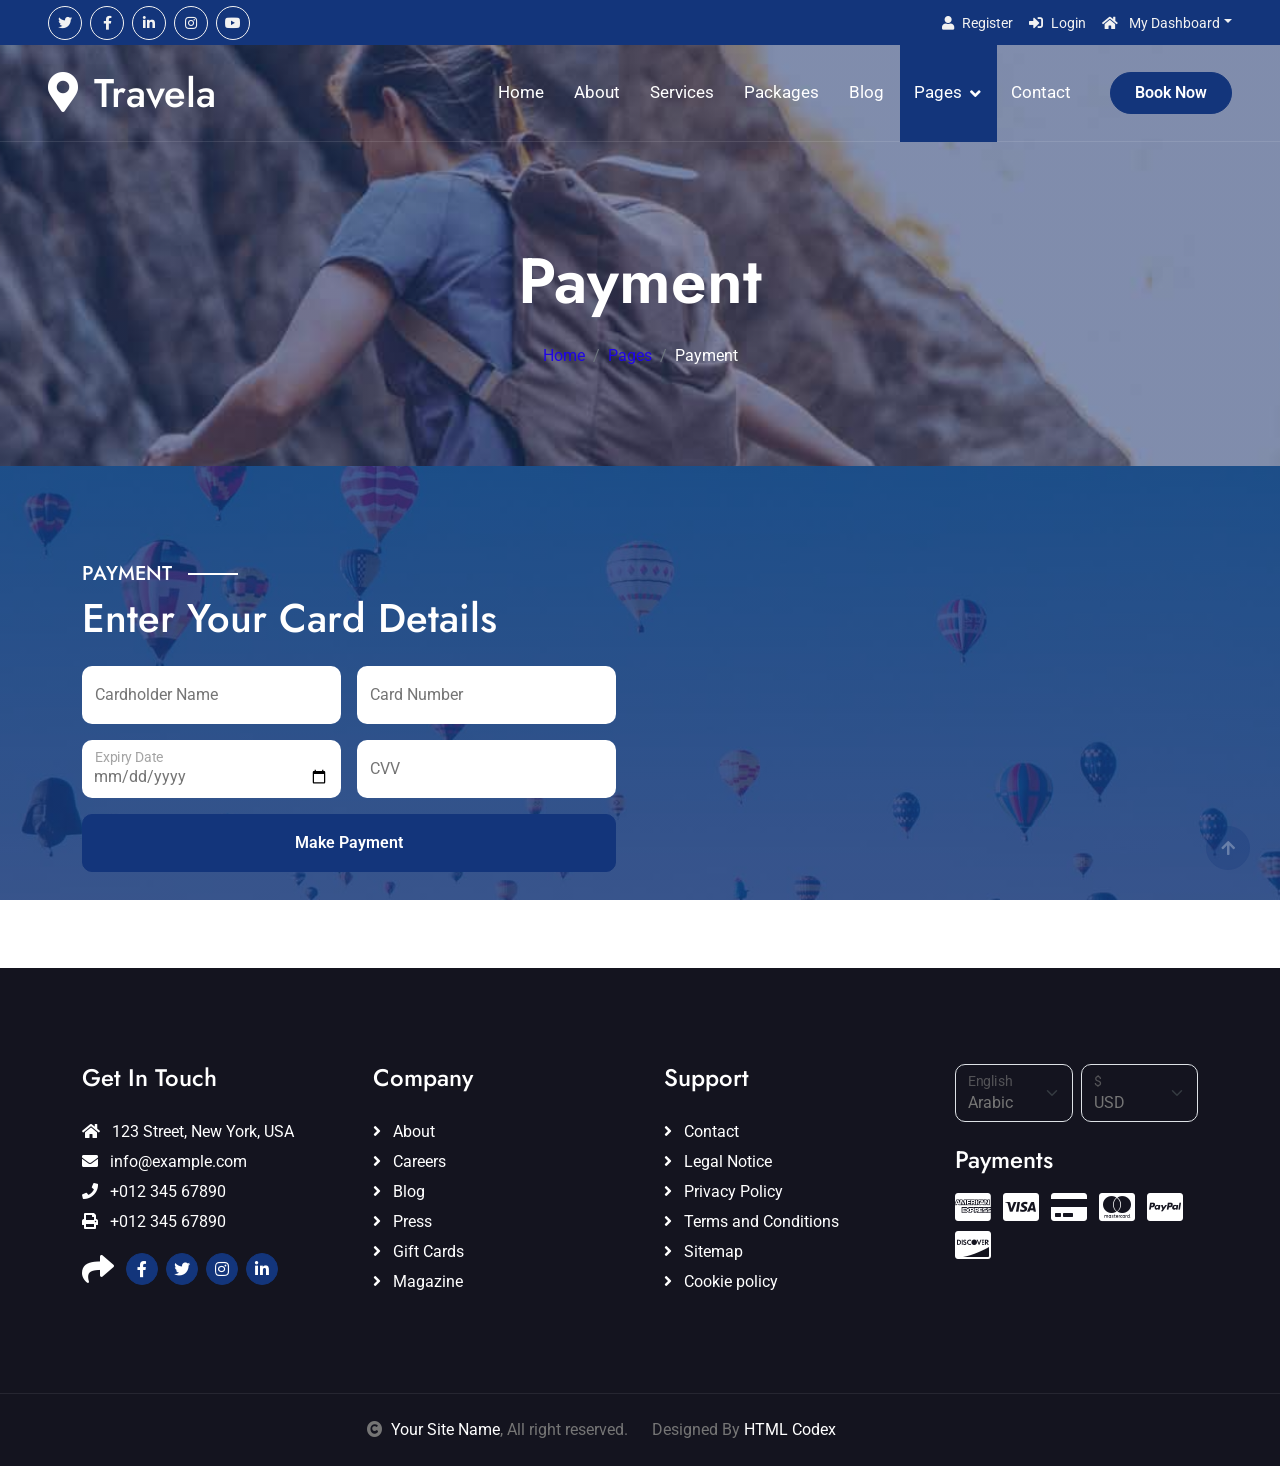
==== commit 3b537870: "the web is sending booking data  ti the backend" ====
--- a/payment.html
+++ b/payment.html
@@ -48,7 +48,7 @@
                         <a class="btn btn-sm btn-outline-light btn-sm-square rounded-circle me-2" href=""><i class="fab fa-facebook-f fw-normal"></i></a>
                         <a class="btn btn-sm btn-outline-light btn-sm-square rounded-circle me-2" href=""><i class="fab fa-linkedin-in fw-normal"></i></a>
                         <a class="btn btn-sm btn-outline-light btn-sm-square rounded-circle me-2" href=""><i class="fab fa-instagram fw-normal"></i></a>
-                        <a class="btn btn-sm btn-outline-light btn-sm-square rounded-circle" href=""><i class="fab fa-youtube fw-normal"></i></a>
+                        <a class="btn btn-sm btn-outline-light btn-sm-square" href=""><i class="fab fa-youtube fw-normal"></i></a>
                     </div>
                 </div>
                 <div class="col-lg-4 text-center text-lg-end">
@@ -127,29 +127,29 @@
                     <div class="col-lg-6">
                         <h5 class="section-booking-title pe-3">Payment</h5>
                         <h1 class="text-white mb-4">Enter Your Card Details</h1>
-                        <form action="handle_booking.php" method="post">
+                        <form action="handle_payment.php" method="post">
                             <div class="row g-3">
                                 <div class="col-md-6">
                                     <div class="form-floating">
-                                        <input type="text" class="form-control bg-white border-0" id="cardName" placeholder="Cardholder Name">
+                                        <input type="text" class="form-control bg-white border-0" id="cardName" name="cardName" placeholder="Cardholder Name" required>
                                         <label for="cardName">Cardholder Name</label>
                                     </div>
                                 </div>
                                 <div class="col-md-6">
                                     <div class="form-floating">
-                                        <input type="text" class="form-control bg-white border-0" id="cardNumber" placeholder="Card Number">
+                                        <input type="text" class="form-control bg-white border-0" id="cardNumber" name="cardNumber" placeholder="Card Number" required>
                                         <label for="cardNumber">Card Number</label>
                                     </div>
                                 </div>
                                 <div class="col-md-6">
                                     <div class="form-floating">
-                                        <input type="text" class="form-control bg-white border-0" id="expiryDate" placeholder="Expiry Date">
+                                        <input type="date" class="form-control bg-white border-0" id="expiryDate" name="expiryDate" placeholder="Expiry Date" required>
                                         <label for="expiryDate">Expiry Date</label>
                                     </div>
                                 </div>
                                 <div class="col-md-6">
                                     <div class="form-floating">
-                                        <input type="text" class="form-control bg-white border-0" id="cvv" placeholder="CVV">
+                                        <input type="text" class="form-control bg-white border-0" id="cvv" name="cvv" placeholder="CVV" required>
                                         <label for="cvv">CVV</label>
                                     </div>
                                 </div>
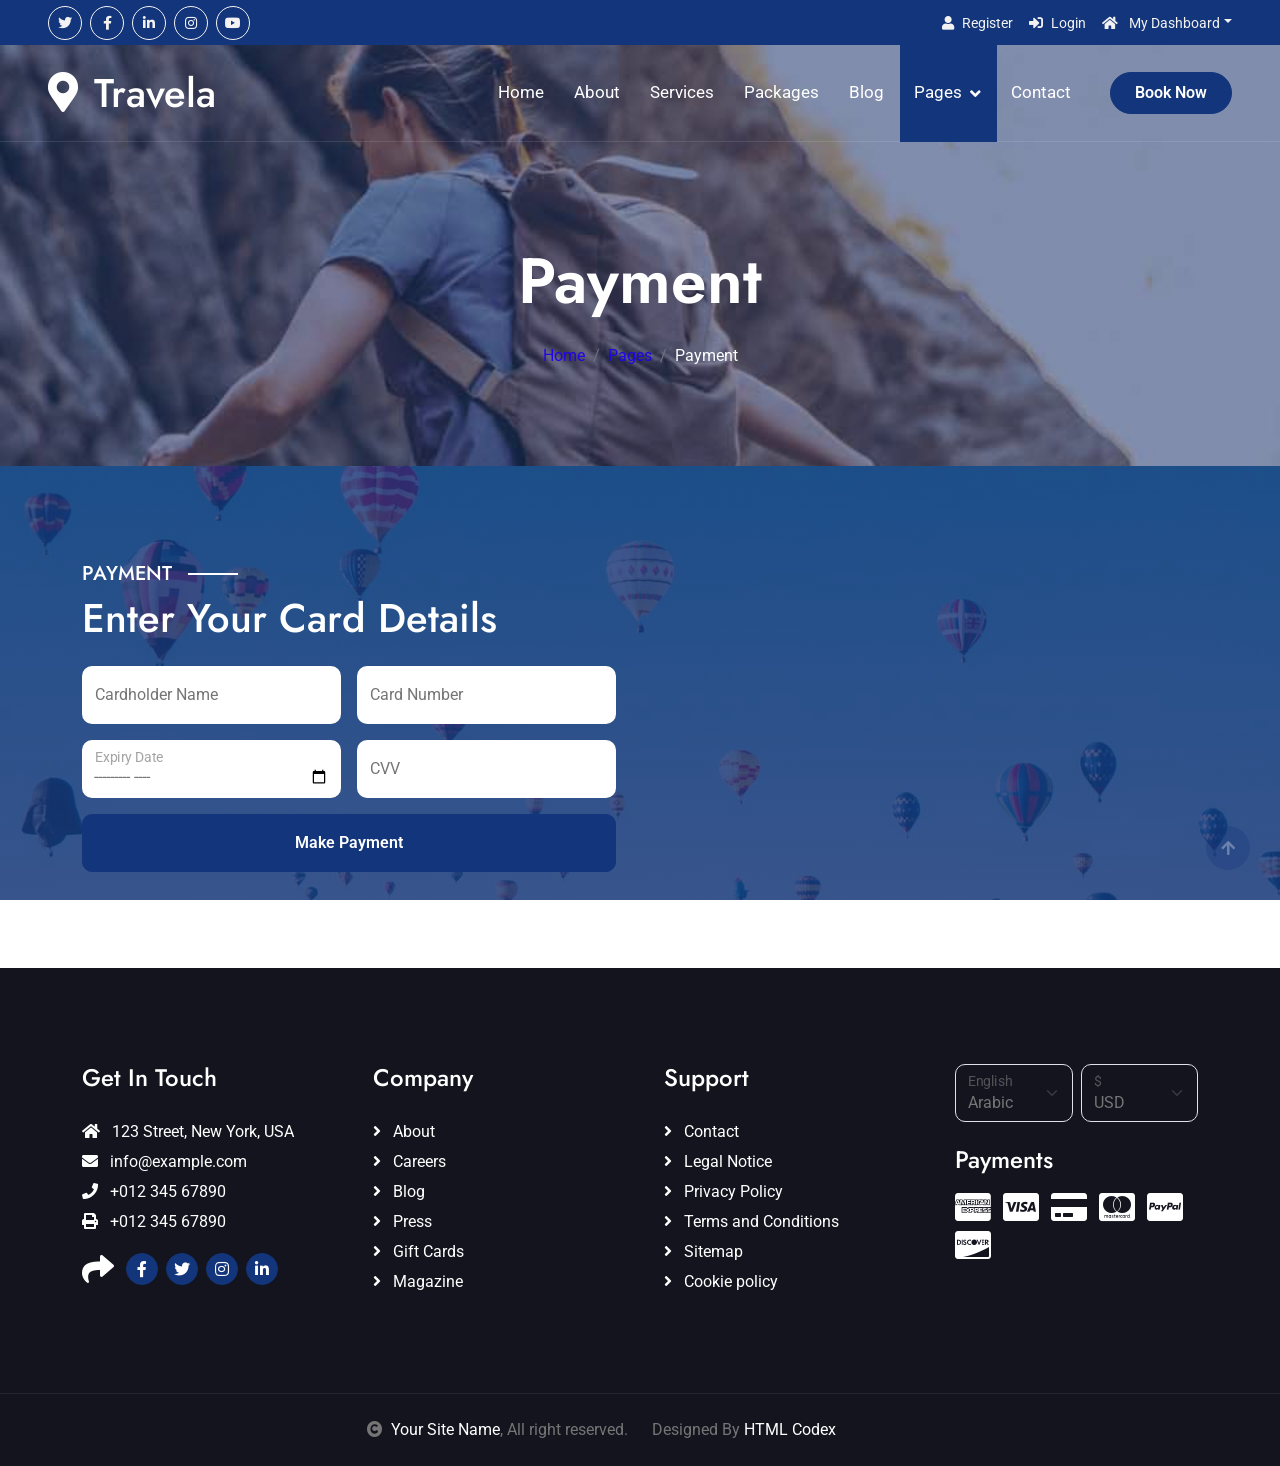
==== commit b995297c: "Strugling to set the navigation from the booking form to the payment form" ====
--- a/payment.html
+++ b/payment.html
@@ -129,30 +129,39 @@
                         <h1 class="text-white mb-4">Enter Your Card Details</h1>
                         <form action="handle_payment.php" method="post">
                             <div class="row g-3">
+                                <!-- Cardholder Name -->
                                 <div class="col-md-6">
                                     <div class="form-floating">
                                         <input type="text" class="form-control bg-white border-0" id="cardName" name="cardName" placeholder="Cardholder Name" required>
                                         <label for="cardName">Cardholder Name</label>
                                     </div>
                                 </div>
+
+                                <!-- Card Number -->
                                 <div class="col-md-6">
                                     <div class="form-floating">
                                         <input type="text" class="form-control bg-white border-0" id="cardNumber" name="cardNumber" placeholder="Card Number" required>
                                         <label for="cardNumber">Card Number</label>
                                     </div>
                                 </div>
-                                <div class="col-md-6">
-                                    <div class="form-floating">
-                                        <input type="date" class="form-control bg-white border-0" id="expiryDate" name="expiryDate" placeholder="Expiry Date" required>
+
+                                <!-- Expiry Date -->
+                                <div class="col-md-6">
+                                    <div class="form-floating">
+                                        <input type="month" class="form-control bg-white border-0" id="expiryDate" name="expiryDate" placeholder="Expiry Date" required>
                                         <label for="expiryDate">Expiry Date</label>
                                     </div>
                                 </div>
+
+                                <!-- CVV -->
                                 <div class="col-md-6">
                                     <div class="form-floating">
                                         <input type="text" class="form-control bg-white border-0" id="cvv" name="cvv" placeholder="CVV" required>
                                         <label for="cvv">CVV</label>
                                     </div>
                                 </div>
+
+                                <!-- Submit Button -->
                                 <div class="col-12">
                                     <button class="btn btn-primary text-white w-100 py-3" type="submit">Make Payment</button>
                                 </div>
@@ -162,6 +171,7 @@
                 </div>
             </div>
         </div>
+        <!-- Payment Form End -->
 
         <!-- Footer Start -->
         <div class="container-fluid footer py-5">
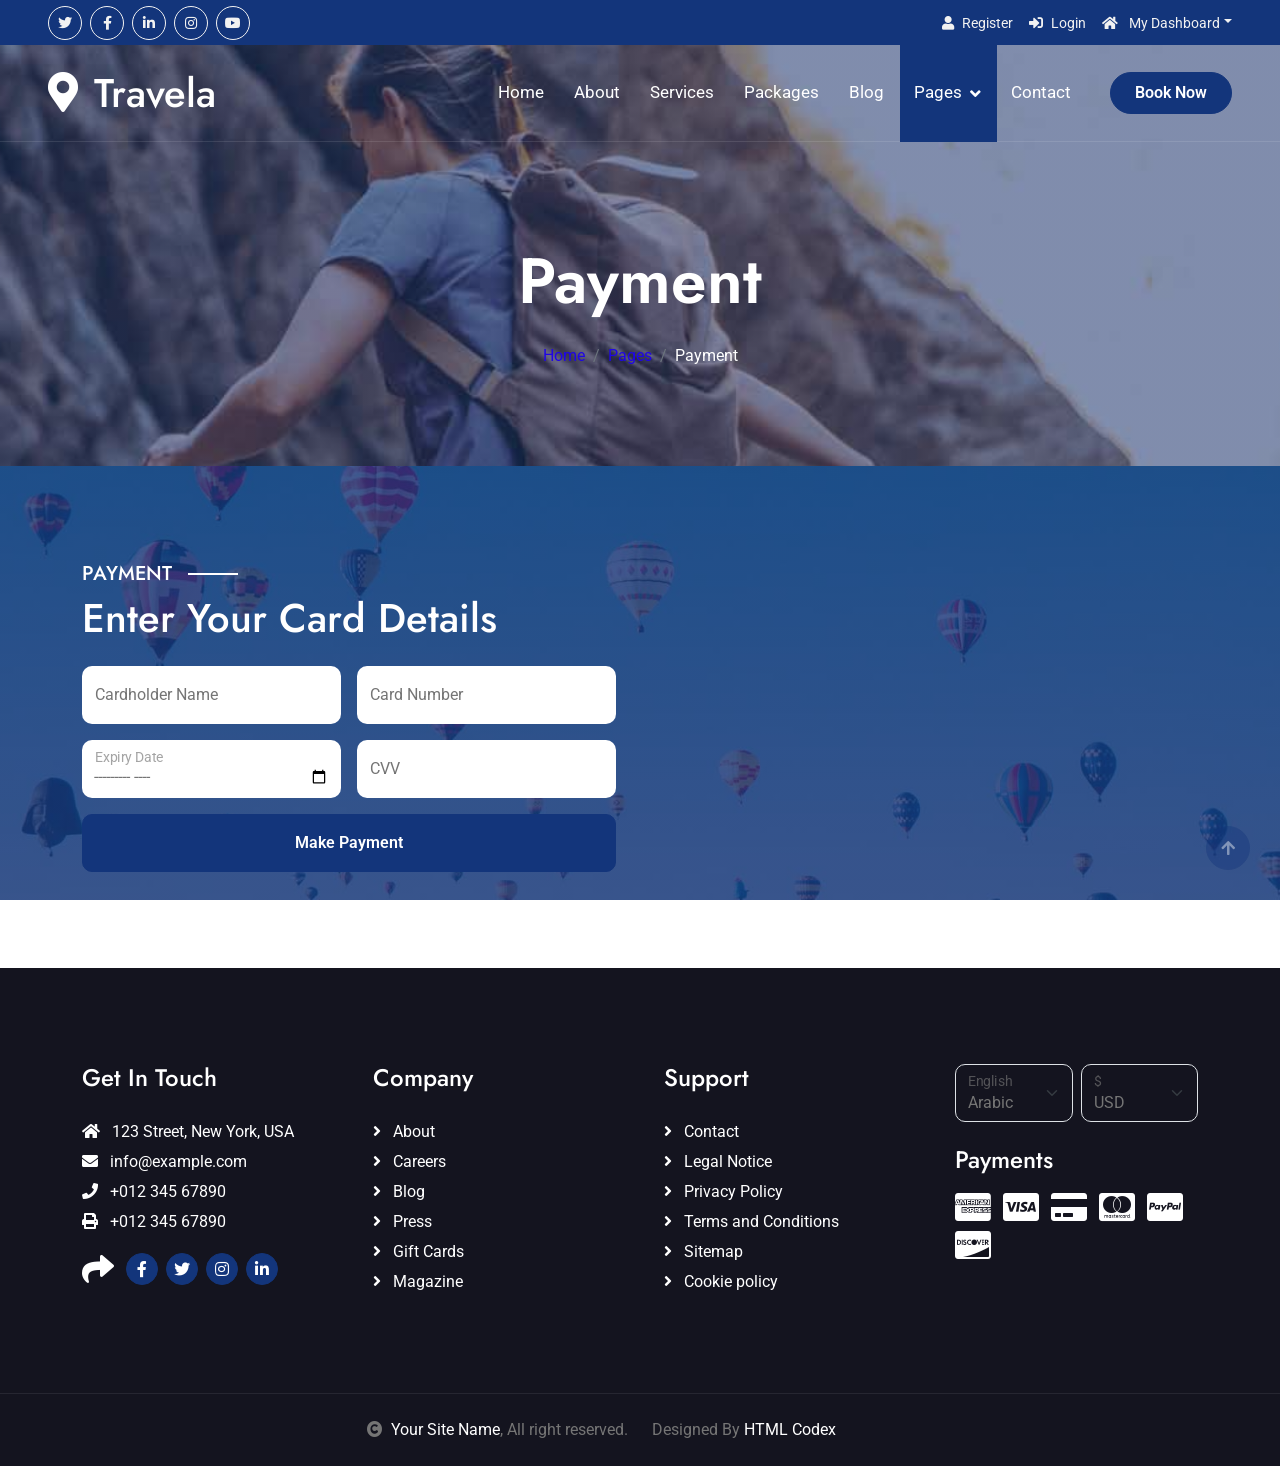
==== commit c6fde51c: "the payment page is now sending data to the backend , now the email js" ====
--- a/payment.html
+++ b/payment.html
@@ -127,6 +127,7 @@
                     <div class="col-lg-6">
                         <h5 class="section-booking-title pe-3">Payment</h5>
                         <h1 class="text-white mb-4">Enter Your Card Details</h1>
+                        <div id="alert-container"></div> <!-- Alert container -->
                         <form action="handle_payment.php" method="post">
                             <div class="row g-3">
                                 <!-- Cardholder Name -->
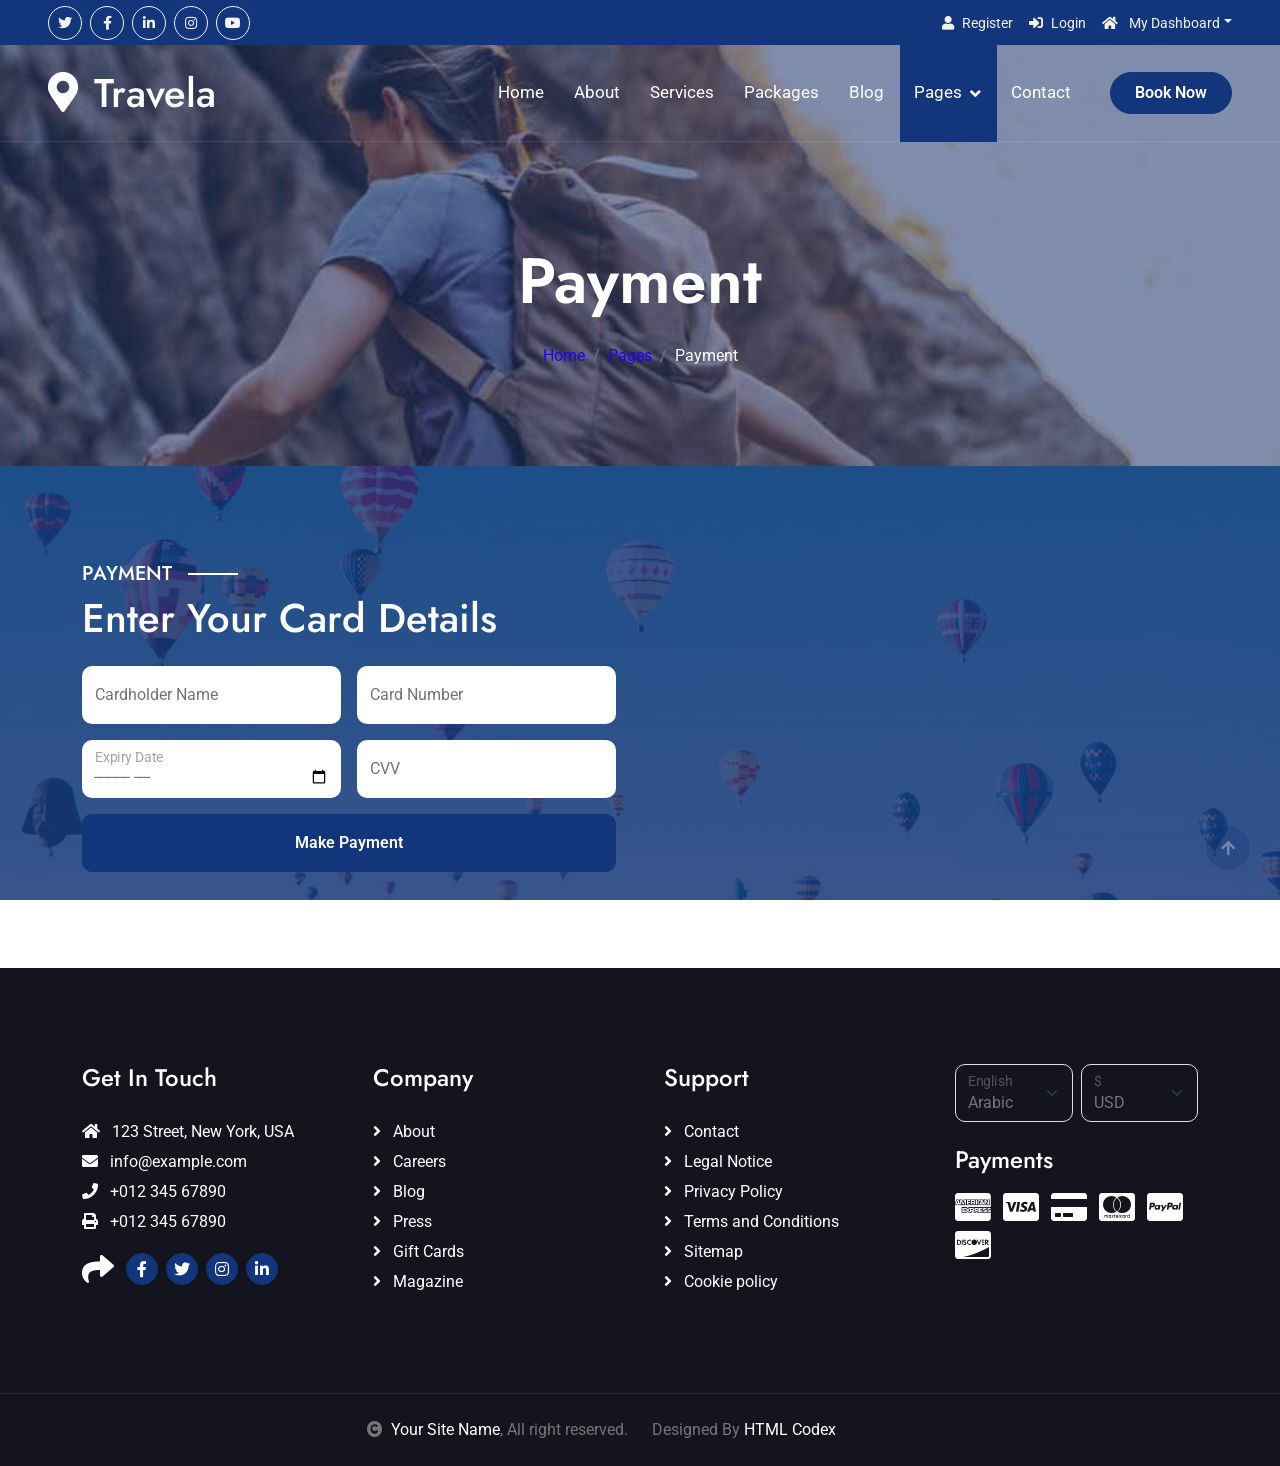
==== commit 849f18c1: "navigation is done" ====
--- a/payment.html
+++ b/payment.html
@@ -128,7 +128,7 @@
                         <h5 class="section-booking-title pe-3">Payment</h5>
                         <h1 class="text-white mb-4">Enter Your Card Details</h1>
                         <div id="alert-container"></div> <!-- Alert container -->
-                        <form action="handle_payment.php" method="post">
+                        <form action="handle_payment.php" method="post" onsubmit="showMessage(event)">
                             <div class="row g-3">
                                 <!-- Cardholder Name -->
                                 <div class="col-md-6">
@@ -137,7 +137,7 @@
                                         <label for="cardName">Cardholder Name</label>
                                     </div>
                                 </div>
-
+                        
                                 <!-- Card Number -->
                                 <div class="col-md-6">
                                     <div class="form-floating">
@@ -145,7 +145,7 @@
                                         <label for="cardNumber">Card Number</label>
                                     </div>
                                 </div>
-
+                        
                                 <!-- Expiry Date -->
                                 <div class="col-md-6">
                                     <div class="form-floating">
@@ -153,7 +153,7 @@
                                         <label for="expiryDate">Expiry Date</label>
                                     </div>
                                 </div>
-
+                        
                                 <!-- CVV -->
                                 <div class="col-md-6">
                                     <div class="form-floating">
@@ -161,7 +161,7 @@
                                         <label for="cvv">CVV</label>
                                     </div>
                                 </div>
-
+                        
                                 <!-- Submit Button -->
                                 <div class="col-12">
                                     <button class="btn btn-primary text-white w-100 py-3" type="submit">Make Payment</button>
@@ -173,6 +173,20 @@
             </div>
         </div>
         <!-- Payment Form End -->
+
+        <!-- Success Message Start -->
+        <!-- Success Message Start -->
+<div id="successMessage" class="container mt-5" style="display: none;">
+    <div class="card text-center">
+        <div class="card-body">
+            <i class="fa fa-check-circle fa-5x text-success mb-4"></i>
+            <h5 class="card-title">Payment Information Received</h5>
+            <p class="card-text">Thank you for your payment details. We will get back to you shortly.</p>
+        </div>
+    </div>
+</div>
+<!-- Success Message End -->
+        <!-- Success Message End -->
 
         <!-- Footer Start -->
         <div class="container-fluid footer py-5">
@@ -295,6 +309,33 @@
 
         <!-- Template Javascript -->
         <script src="js/main.js"></script>
+
+        <script>
+            // Display the message and redirect to homepage after 5 seconds
+            function showMessage(event) {
+                event.preventDefault();  // Prevent the default form submission
+        
+                // Make an AJAX request to handle the form data
+                var form = event.target;
+                var formData = new FormData(form);
+        
+                var xhr = new XMLHttpRequest();
+                xhr.open("POST", form.action, true);
+                xhr.onload = function() {
+                    if (xhr.status === 200) {
+                        // If the data is successfully submitted, show the message
+                        document.getElementById('successMessage').style.display = 'block';
+                        setTimeout(function() {
+                            window.location.href = 'index.html';  // Redirect after 5 seconds
+                        }, 5000);
+                    } else {
+                        // Handle error if submission fails
+                        alert('There was an error with your payment. Please try again.');
+                    }
+                };
+                xhr.send(formData);  // Send the form data via AJAX
+            }
+        </script>
     </body>
 
 </html>
